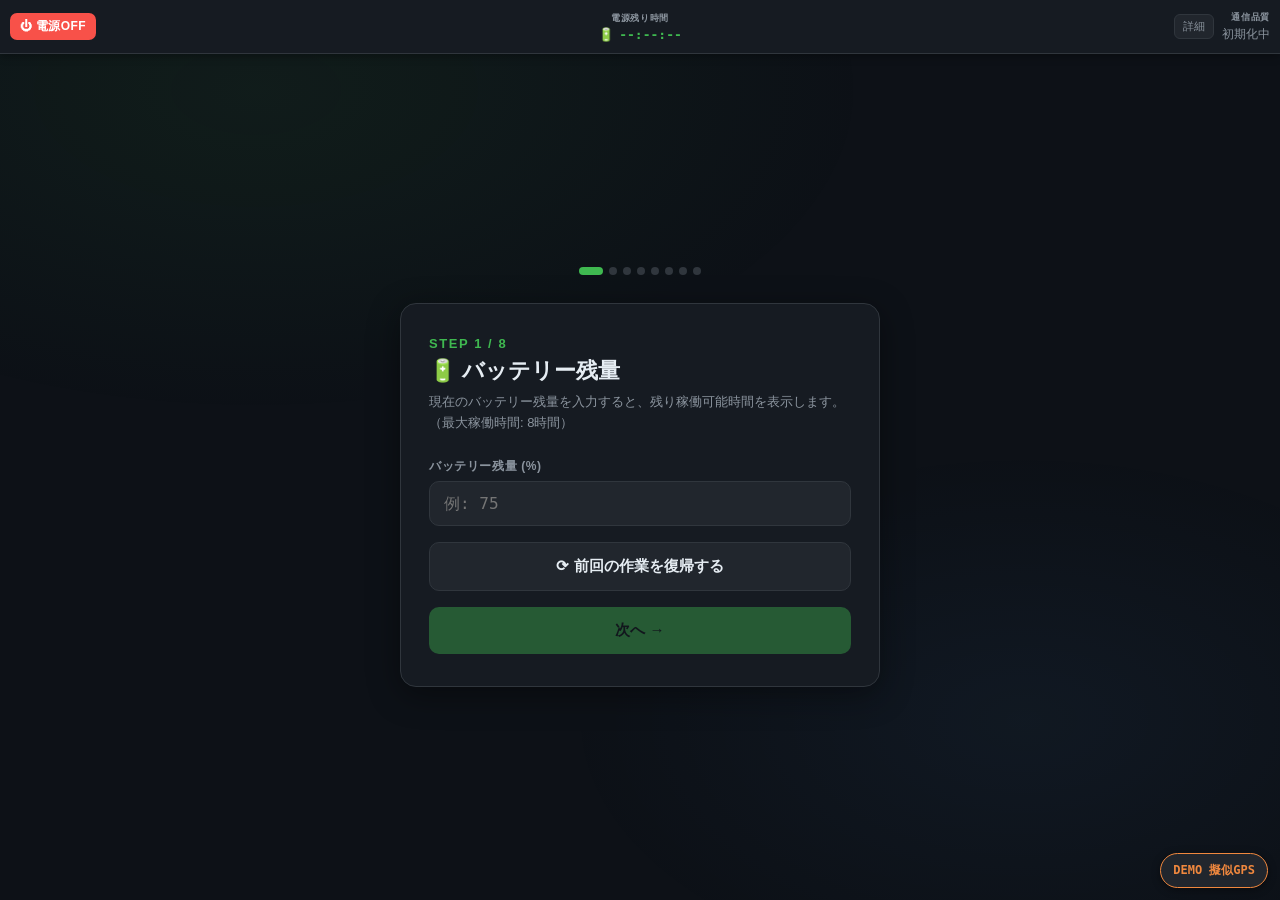
==== docs/index.html @ 32624c87 "GitHub Pages 用デモ（擬似GNSS）を追加 ラズパイの API をブラウザ内で再現する docs/demo/mock-server.js を追加し、 本番の画面から docs/ を生成する" ====
<!DOCTYPE html>
<html lang="ja">
<head>
  <meta charset="UTF-8">
  <meta name="viewport" content="width=device-width, initial-scale=1.0">
  <title>Geo Field Studio（デモ）</title>

  <style>
    /* ===== CSS VARIABLES ===== */
    :root {
      --bg: #0d1117;
      --surface: #161b22;
      --surface2: #21262d;
      --border: #30363d;
      --accent: #3fb950;
      --accent2: #58a6ff;
      --warn: #f0883e;
      --danger: #f85149;
      --text: #e6edf3;
      --text2: #8b949e;
      --radius: 10px;
      --transition: 0.35s cubic-bezier(.4,0,.2,1);
    }

    * { box-sizing: border-box; margin: 0; padding: 0; }

    body {
      font-family: 'Noto Sans JP', sans-serif;
      background: var(--bg);
      color: var(--text);
      min-height: 100dvh;
      overflow-x: hidden;
    }

    /* ===== BACKGROUND TEXTURE ===== */
    body::before {
      content: '';
      position: fixed; inset: 0;
      background:
        radial-gradient(ellipse 80% 60% at 20% 10%, rgba(63,185,80,.07) 0%, transparent 60%),
        radial-gradient(ellipse 60% 50% at 80% 80%, rgba(88,166,255,.05) 0%, transparent 60%);
      pointer-events: none;
      z-index: 0;
    }

    /* ===== SCREENS ===== */
    .screen {
      position: fixed; top: 54px; left: 0; right: 0; bottom: 0;
      display: flex; flex-direction: column;
      align-items: center; justify-content: center;
      padding: 24px 20px;
      opacity: 0;
      pointer-events: none;
      transition: opacity var(--transition);
      overflow-y: auto;
      z-index: 1;
    }
    .screen.active {
      opacity: 1;
      pointer-events: all;
    }

    /* ===== CARD ===== */
    .card {
      background: var(--surface);
      border: 1px solid var(--border);
      border-radius: 16px;
      padding: 32px 28px;
      width: 100%;
      max-width: 480px;
      box-shadow: 0 8px 32px rgba(0,0,0,.4);
    }

    /* ===== STEP INDICATOR ===== */
    .step-indicator {
      display: flex; gap: 6px;
      justify-content: center;
      margin-bottom: 28px;
    }
    .step-dot {
      width: 8px; height: 8px;
      border-radius: 50%;
      background: var(--border);
      transition: background .3s, width .3s;
    }
    .step-dot.done { background: var(--accent); }
    .step-dot.current {
      background: var(--accent);
      width: 24px; border-radius: 4px;
    }

    /* ===== TYPOGRAPHY ===== */
    .screen-title {
      font-size: 13px; font-weight: 700;
      letter-spacing: .12em; text-transform: uppercase;
      color: var(--accent);
      margin-bottom: 6px;
    }
    h2 {
      font-size: 22px; font-weight: 700;
      line-height: 1.3;
      margin-bottom: 6px;
    }
    .screen-desc {
      font-size: 13px; color: var(--text2);
      line-height: 1.6;
      margin-bottom: 24px;
    }

    /* ===== INPUTS ===== */
    .field { margin-bottom: 16px; }
    .field label {
      display: block;
      font-size: 12px; font-weight: 700;
      letter-spacing: .05em; text-transform: uppercase;
      color: var(--text2);
      margin-bottom: 6px;
    }
    input[type="number"], input[type="text"], select {
      width: 100%;
      background: var(--surface2);
      border: 1px solid var(--border);
      border-radius: var(--radius);
      padding: 12px 14px;
      font-size: 16px;
      font-family: 'DM Mono', monospace;
      color: var(--text);
      outline: none;
      transition: border-color .2s;
    }
    input:focus, select:focus { border-color: var(--accent2); }
    select { font-family: 'Noto Sans JP', sans-serif; font-size: 15px; }

    /* ===== RADIO GROUP ===== */
    .radio-group { display: flex; flex-direction: column; gap: 10px; }
    .radio-option {
      display: flex; align-items: center; gap: 12px;
      background: var(--surface2);
      border: 1px solid var(--border);
      border-radius: var(--radius);
      padding: 14px 16px;
      cursor: pointer;
      transition: border-color .2s, background .2s;
    }
    .radio-option:has(input:checked) {
      border-color: var(--accent2);
      background: rgba(88,166,255,.06);
    }
    .radio-option input[type="radio"] { accent-color: var(--accent2); width: 18px; height: 18px; }
    .radio-option .opt-label { font-size: 14px; font-weight: 700; }
    .radio-option .opt-desc { font-size: 12px; color: var(--text2); margin-top: 2px; }

    /* ===== BUTTONS ===== */
    .btn {
      display: block; width: 100%;
      padding: 14px;
      border: none; border-radius: var(--radius);
      font-size: 15px; font-weight: 700;
      font-family: 'Noto Sans JP', sans-serif;
      cursor: pointer;
      transition: opacity .2s, transform .1s;
    }
    .btn:active { transform: scale(.98); }
    .btn:disabled { opacity: .4; cursor: not-allowed; }

    .btn-primary {
      background: var(--accent);
      color: #0d1117;
    }
    .btn-secondary {
      background: var(--surface2);
      color: var(--text);
      border: 1px solid var(--border);
      margin-top: 10px;
    }
    .btn-danger {
      background: var(--danger);
      color: #fff;
    }
    .btn-warn {
      background: var(--warn);
      color: #0d1117;
    }

    /* ===== BATTERY DISPLAY ===== */
    #battery-result {
      background: var(--surface2);
      border: 1px solid var(--border);
      border-radius: var(--radius);
      padding: 16px;
      text-align: center;
      margin: 16px 0;
      display: none;
    }
    #battery-result .batt-time {
      font-size: 36px; font-weight: 700;
      font-family: 'DM Mono', monospace;
      color: var(--accent);
    }
    #battery-result .batt-label { font-size: 12px; color: var(--text2); margin-top: 4px; }

    /* ===== STATUS / INFO BOX ===== */
    .info-box {
      background: var(--surface2);
      border: 1px solid var(--border);
      border-radius: var(--radius);
      padding: 14px 16px;
      font-size: 13px;
      color: var(--text2);
      margin: 12px 0;
      line-height: 1.7;
    }
    .info-box.success { border-color: var(--accent); color: var(--accent); }
    .info-box.error   { border-color: var(--danger); color: var(--danger); }
    .info-box.warn    { border-color: var(--warn);   color: var(--warn); }

    /* ===== GNSS STATUS BADGE ===== */
    .fix-badge {
      display: inline-block;
      padding: 3px 10px;
      border-radius: 999px;
      font-size: 12px; font-weight: 700;
      color: #fff;
    }

    /* ===== PROGRESS BAR ===== */
    .progress-track {
      width: 100%; height: 4px;
      background: var(--surface2);
      border-radius: 2px;
      overflow: hidden;
      margin: 8px 0;
    }
    .progress-fill {
      height: 100%;
      background: var(--accent);
      border-radius: 2px;
      transition: width .4s ease;
    }

    /* ===== BACK BUTTON ===== */
    .btn-back {
      background: none;
      border: none;
      color: var(--text2);
      font-size: 13px;
      font-family: 'Noto Sans JP', sans-serif;
      cursor: pointer;
      padding: 0 0 16px 0;
      display: inline-flex;
      align-items: center;
      gap: 4px;
      transition: color .2s;
      width: auto;
    }
    .btn-back:hover { color: var(--text); }

    /* ===== TOP BAR ===== */
    #top-bar {
      position: fixed; top: 0; left: 0; right: 0;
      z-index: 300;
      height: 54px;
      background: var(--surface);
      border-bottom: 1px solid var(--border);
      display: flex;
      align-items: center;
      padding: 0 10px;
      box-shadow: 0 2px 8px rgba(0,0,0,.35);
    }
    .tb-cell {
      flex: 1;
      display: flex;
      flex-direction: column;
      align-items: flex-start;
      gap: 2px;
    }
    .tb-cell.tb-center { align-items: center; }
    .tb-cell.tb-right  { align-items: flex-end; }
    .tb-label {
      font-size: 9px; font-weight: 700;
      letter-spacing: .08em; text-transform: uppercase;
      color: var(--text2);
    }

    #shutdown-btn {
      background: var(--danger);
      border: none;
      border-radius: 7px;
      padding: 5px 10px;
      font-size: 12px; font-weight: 700;
      font-family: 'Noto Sans JP', sans-serif;
      color: #fff;
      cursor: pointer;
      display: flex; align-items: center; gap: 4px;
      transition: opacity .2s, transform .1s;
      letter-spacing: .03em;
      white-space: nowrap;
    }
    #shutdown-btn:hover { opacity: .85; }
    #shutdown-btn:active { transform: scale(.96); }

    #battery-bar {
      font-size: 13px; font-weight: 700;
      font-family: 'DM Mono', monospace;
      color: var(--accent);
      display: flex; align-items: center; gap: 5px;
      white-space: nowrap;
    }
    #battery-bar.warn   { color: var(--warn); }
    #battery-bar.danger { color: var(--danger); }

    #gnss-mini {
      font-size: 12px;
      font-family: 'DM Mono', monospace;
      color: var(--text2);
      display: flex; align-items: center;
    }

    /* ===== DISTANCE BOX (fixed bottom-right, non-draggable) ===== */
    #distance {
      position: fixed;
      font-size: 13px;
      text-align: center;
      bottom: 20px; right: 20px;
      width: 220px;
      max-height: 55vh;
      background: var(--surface);
      border: 1px solid var(--border);
      border-radius: 14px;
      padding: 12px;
      z-index: 9999;
      box-sizing: border-box;
      overflow: auto;
      touch-action: pan-y;
      cursor: default;
      display: none;
      box-shadow: 0 8px 32px rgba(0,0,0,.5);
    }
    /* ドラッグハンドルは非表示 */
    #distance-handle { display: none; }

    /* ===== target_view ===== */
    #target_view {
      font-size: 11px;
      font-family: 'DM Mono', monospace;
      white-space: pre-wrap;
      color: var(--text2);
      padding: 0 16px 8px;
    }

    /* ===== POINT LIST ===== */
    .point-list {
      max-height: 200px;
      overflow-y: auto;
      margin: 12px 0;
      border: 1px solid var(--border);
      border-radius: var(--radius);
    }
    .point-item {
      display: flex; align-items: center; gap: 10px;
      padding: 8px 12px;
      font-size: 12px;
      font-family: 'DM Mono', monospace;
      border-bottom: 1px solid var(--border);
      color: var(--text2);
    }
    .point-item:last-child { border-bottom: none; }
    .point-item.reached { color: var(--accent); }
    .point-item .p-num {
      font-weight: 700; min-width: 28px;
      color: var(--text2);
    }
    .point-item.reached .p-num { color: var(--accent); }
    .p-check { margin-left: auto; }

    /* ===== ARRIVAL LOG ===== */
    .log-entry {
      background: var(--surface2);
      border: 1px solid var(--border);
      border-radius: 8px;
      padding: 10px 14px;
      margin-bottom: 8px;
      font-size: 12px;
      font-family: 'DM Mono', monospace;
      color: var(--text2);
      line-height: 1.7;
    }
    .log-entry .log-num {
      font-weight: 700;
      color: var(--accent);
    }

    /* ===== HIDDEN ===== */
    .hidden { display: none !important; }

    /* ===== SPINNER ===== */
    .spinner {
      display: inline-block;
      width: 20px; height: 20px;
      border: 2px solid var(--border);
      border-top-color: var(--accent);
      border-radius: 50%;
      animation: spin .8s linear infinite;
      vertical-align: middle;
      margin-right: 6px;
    }
    @keyframes spin { to { transform: rotate(360deg); } }

    /* ===== DIRECTION CANVAS ===== */
    #direction-arrow { display: block; margin: 0 auto; }

    /* ===== SCROLLBAR ===== */
    ::-webkit-scrollbar { width: 4px; }
    ::-webkit-scrollbar-track { background: var(--surface2); }
    ::-webkit-scrollbar-thumb { background: var(--border); border-radius: 2px; }

    /* ===== MOBILE ADJUST ===== */
    @media (max-width: 480px) {
      .card { padding: 24px 18px; }
      h2 { font-size: 19px; }
    }

    /* ===== position_view inside distance box ===== */
    #position_view {
      font-size: 12px;
      font-family: 'DM Mono', monospace;
      white-space: pre-wrap;
      text-align: left;
      padding: 6px 12px;
      color: var(--text);
    }

    /* ===== nav button row ===== */
    .nav-row {
      display: flex; gap: 8px;
      margin-top: 10px;
    }
    .nav-row .btn { flex: 1; font-size: 13px; padding: 10px; }

    /* input-error */
    input.input-error { border-color: var(--danger) !important; }
  </style>

  <!-- Google Maps は削除済み -->
  <!-- デモ版: ラズパイの API をブラウザ内で再現する（tools/build_demo.py が挿入） -->
  <script src="demo/geographiclib-geodesic.min.js"></script>
  <script src="demo/mock-server.js"></script>
</head>

<body>

<!-- ========== TOP BAR ========== -->
<div id="top-bar">
  <div class="tb-cell">
    <button id="shutdown-btn" onclick="shutdownPi()" title="Raspberry Pi をシャットダウン">
      ⏻ 電源OFF
    </button>
  </div>
  <div class="tb-cell tb-center">
    <div class="tb-label">電源残り時間</div>
    <div id="battery-bar">🔋 <span id="battery-bar-time">--:--:--</span></div>
  </div>
  <div class="tb-cell tb-right" style="flex-direction:row; justify-content:flex-end; align-items:center; gap:8px;">
    <button id="debug-toggle-btn" onclick="toggleDebugPanel()" style="padding:4px 8px; font-size:11px; font-family:'DM Mono',monospace; background:var(--surface2); border:1px solid var(--border); border-radius:6px; color:var(--text2); cursor:pointer;">詳細</button>
    <div style="display:flex; flex-direction:column; align-items:flex-end; gap:2px;">
      <div class="tb-label">通信品質</div>
      <div id="gnss-mini"><span id="gnss-mini-status">初期化中</span></div>
    </div>
  </div>
</div>

<!-- ========== SCREEN 1: BATTERY ========== -->
<div class="screen active" id="screen-1">
  <div class="step-indicator" id="steps-1"></div>
  <div class="card">
    <div class="screen-title">Step 1 / 8</div>
    <h2>🔋 バッテリー残量</h2>
    <p class="screen-desc">現在のバッテリー残量を入力すると、残り稼働可能時間を表示します。（最大稼働時間: 8時間）</p>

    <div class="field">
      <label>バッテリー残量 (%)</label>
      <input type="number" id="battery-pct" min="0" max="100" step="1" placeholder="例: 75">
    </div>

    <div id="battery-result">
      <div class="batt-time" id="battery-time-display">--:--</div>
      <div class="batt-label">残り稼働可能時間</div>
    </div>

    <button class="btn btn-secondary" id="btn-resume" onclick="resumeSession()">
      ⟳ 前回の作業を復帰する
    </button>
    <div id="resume-status" class="info-box hidden"></div>

    <button class="btn btn-primary" id="btn-1-next" onclick="startBatteryCountdown(); goToScreen(2)" style="margin-top:16px;" disabled>
      次へ →
    </button>
</div>
</div>
<div class="screen" id="screen-2">
  <div class="step-indicator" id="steps-2"></div>
  <div class="card">
    <button class="btn-back" onclick="goToScreen(1)">← 前の画面へ</button>
    <div class="screen-title">Step 2 / 8</div>
    <h2>🧭 コンパス許可</h2>
    <p class="screen-desc">方向矢印表示のため、デバイスのコンパス（方位センサー）へのアクセスを許可してください。</p>

    <div id="compass-status" class="info-box">コンパスの許可が必要です</div>

    <button class="btn btn-primary" id="btn-compass" onclick="requestCompass()">
      コンパスを有効化する
    </button>
    <button class="btn btn-secondary" onclick="goToScreen(3)">スキップ（PCなど）</button>
</div>
</div>

<!-- ========== SCREEN 3: GNSS START ========== -->
<div class="screen" id="screen-3">
  <div class="step-indicator" id="steps-3"></div>
  <div class="card">
    <button class="btn-back" onclick="goToScreen(2)">← 前の画面へ</button>
    <div class="screen-title">Step 3 / 8</div>
    <h2>📡 現在地の取得</h2>
    <p class="screen-desc">GNSSレシーバーからの位置情報の受信を開始します。</p>

    <div id="gnss-start-status" class="info-box">まだ開始していません</div>
    <div id="gnss-live" class="info-box hidden"></div>

    <button class="btn btn-primary" id="btn-start-gnss" onclick="startGNSS()">
      現在地の取得を開始
    </button>
    <button class="btn btn-secondary" id="btn-3-next" onclick="goToScreen(4)" disabled>
      次へ →
    </button>
</div>
</div>

<!-- ========== SCREEN 4: BASE POINT ========== -->
<div class="screen" id="screen-4">
  <div class="step-indicator" id="steps-4"></div>
  <div class="card">
    <button class="btn-back" onclick="goToScreen(3)">← 前の画面へ</button>
    <div class="screen-title">Step 4 / 8</div>
    <h2>📍 基準点（CP）の設定</h2>
    <p class="screen-desc">植林の基準となる地点を設定します。</p>

    <div class="field">
      <label>設定方法</label>
      <select id="cp_mode" autocomplete="off" onchange="toggleCPMode()">
        <option value="auto" data-desc="GNSSで現在地を測定して基準点に設定" selected>現在地から取得（10秒平均）</option>
        <option value="manual" data-desc="既知の座標を直接入力">緯度経度を手入力</option>
        <option value="plan" data-desc="植林座標の JSON を読み込んでナビへ直行">計画ファイルから読み込む</option>
      </select>
      <div id="cp_mode_desc" style="font-size:12px; color:var(--text2); margin-top:6px;">GNSSで現在地を測定して基準点に設定</div>
    </div>

    <!-- PLAN MODE -->
    <div id="cp-plan" class="hidden">
      <button class="btn btn-secondary" style="margin-top:0;" onclick="document.getElementById('plan-file').click()">
        📂 ファイルを選ぶ（JSON）
      </button>
      <input type="file" id="plan-file" accept=".json,application/json" class="hidden" onchange="loadPlanFile(this)">
      <div id="plan-status" class="info-box hidden"></div>
      <div id="plan-select-wrap" class="field hidden">
        <label>作業する区画</label>
        <select id="plan-plot-select"></select>
      </div>
      <button class="btn btn-primary hidden" id="btn-plan-start" onclick="startPlanPlot(Number(document.getElementById('plan-plot-select').value))">
        この区画でナビ開始 →
      </button>
    </div>

    <!-- AUTO MODE -->
    <div id="cp-auto">
      <button class="btn btn-primary" id="get_cp_button" onclick="getCPPosition()">
        現在地を取得（10秒平均）
      </button>
      <div id="cp_status" class="info-box hidden"></div>
    </div>

    <!-- MANUAL MODE -->
    <div id="cp-manual" class="hidden">
      <div class="field">
        <label>貼付け（緯度, 経度）</label>
        <input type="text" id="cp_paste" placeholder="32.87..., 130.74..." onblur="tryPasteCP()">
      </div>
      <div class="field">
        <label>CP 緯度</label>
        <input type="text" id="cp_lat" inputmode="decimal" readonly>
      </div>
      <div class="field">
        <label>CP 経度</label>
        <input type="text" id="cp_lon" inputmode="decimal" readonly>
      </div>
      <button class="btn btn-secondary" onclick="validateAndLockCP()">座標を確定</button>
      <div id="cp_manual_status" class="info-box hidden"></div>
    </div>



    <button class="btn btn-primary" id="btn-4-next" onclick="goToScreen(5)" disabled style="margin-top:16px;">
      次へ →
    </button>
</div>
</div>

<!-- ========== SCREEN 5: TREE PARAMS ========== -->
<div class="screen" id="screen-5">
  <div class="step-indicator" id="steps-5"></div>
  <div class="card">
    <button class="btn-back" onclick="goToScreen(4)">← 前の画面へ</button>
    <div class="screen-title">Step 5 / 8</div>
    <h2>🌲 植林パラメータ</h2>
    <p class="screen-desc">植林間隔と本数を指定してください。</p>

    <div id="tree-preview-wrap" style="margin-bottom:20px;">
      <canvas id="tree-preview-canvas" width="260" height="220" style="display:block; margin:0 auto; max-width:100%;"></canvas>
      <div id="tree-preview-info" style="font-size:12px; color:var(--text2); text-align:center; margin-top:8px; line-height:1.6;"></div>
    </div>

    <div class="field">
      <label>縦方向</label>
      <div style="display:flex; gap:10px;">
        <div style="flex:1;">
          <div style="font-size:11px; color:var(--text2); margin-bottom:4px;">間隔 (m)</div>
          <input type="number" id="tree_space_height" step="0.1" min="0.1" placeholder="例: 2.0">
        </div>
        <div style="flex:1;">
          <div style="font-size:11px; color:var(--text2); margin-bottom:4px;">本数</div>
          <input type="number" id="tree_height" step="1" min="1" placeholder="例: 10">
        </div>
      </div>
    </div>
    <div class="field">
      <label>横方向</label>
      <div style="display:flex; gap:10px;">
        <div style="flex:1;">
          <div style="font-size:11px; color:var(--text2); margin-bottom:4px;">間隔 (m)</div>
          <input type="number" id="tree_space_width" step="0.1" min="0.1" placeholder="例: 2.0">
        </div>
        <div style="flex:1;">
          <div style="font-size:11px; color:var(--text2); margin-bottom:4px;">本数</div>
          <input type="number" id="tree_width" step="1" min="1" placeholder="例: 10">
        </div>
      </div>
    </div>

    <button class="btn btn-primary" id="btn-5-next" onclick="validateTreeParams()" style="margin-top:8px;">
      次へ →
    </button>
</div>
</div>

<!-- ========== SCREEN 6: AZIMUTH ========== -->
<div class="screen" id="screen-6">
  <div class="step-indicator" id="steps-6"></div>
  <div class="card">
    <button class="btn-back" onclick="goToScreen(5)">← 前の画面へ</button>
    <div class="screen-title">Step 6 / 8</div>
    <h2>🧭 方位角の指定</h2>
    <p class="screen-desc">植林ポイントを配置する方向（方位角）を決定します。</p>

    <div class="radio-group" style="margin-bottom:16px;">
      <label class="radio-option">
        <input type="radio" id="mode_ref" name="azimuth_mode" value="ref" checked onchange="toggleAzimuthInput()">
        <div>
          <div class="opt-label">参照点を現在地で指定</div>
          <div class="opt-desc">現在地をその場で測定して方位角を算出</div>
        </div>
      </label>
      <label class="radio-option">
        <input type="radio" id="mode_manual" name="azimuth_mode" value="manual" onchange="toggleAzimuthInput()">
        <div>
          <div class="opt-label">方位角を手入力</div>
          <div class="opt-desc">0〜360° で直接入力</div>
        </div>
      </label>
    </div>

    <!-- REF MODE -->
    <div id="ref-inputs">
      <button class="btn btn-primary" id="get_ref_button" onclick="getRefPosition()">
        参照点の位置情報を取得
      </button>
      <div class="field" style="margin-top:12px;">
        <label>参照点 緯度</label>
        <input type="text" id="ref_lat" readonly>
      </div>
      <div class="field">
        <label>参照点 経度</label>
        <input type="text" id="ref_lon" readonly>
      </div>
    </div>

    <!-- MANUAL AZIMUTH -->
    <div id="manual-azimuth-input" class="hidden">
      <div class="field">
        <label>方位角 (度)</label>
        <input type="number" id="manual_azimuth" min="0" max="360" step="0.1" placeholder="例: 0.0 (北)">
      </div>
    </div>

    <div id="azimuth-status" class="info-box hidden"></div>

    <button class="btn btn-primary" id="btn-calculate" onclick="calculatePoints()" style="margin-top:8px;">
      植林ポイントを決定して次へ →
    </button>
</div>
</div>

<!-- ========== SCREEN 7: NAVIGATION ========== -->
<div class="screen" id="screen-7" style="gap:0; padding:16px 20px 32px; justify-content:space-between;">
  <div class="step-indicator" id="steps-7"></div>

  <!-- 矢印 + 距離(cm) -->
  <div style="display:flex; flex-direction:column; align-items:center; flex:1; justify-content:center; gap:10px;">
    <canvas id="direction-arrow" width="220" height="220"></canvas>
    <div id="nav-dist-cm" style="font-size:52px; font-weight:700; font-family:'DM Mono',monospace; color:var(--accent); line-height:1;">--</div>
    <div style="font-size:14px; color:var(--text2); letter-spacing:.05em;">cm</div>
  </div>

  <!-- 進捗 -->
  <div style="width:100%; max-width:400px; margin:0 auto 16px;">
    <div style="display:flex; align-items:center; gap:10px; margin-bottom:6px; justify-content:center;">
      <span style="font-size:13px; color:var(--text2);">進捗</span>
      <span id="nav-progress-text" style="font-size:13px; font-family:'DM Mono',monospace;">0 / 0</span>
    </div>
    <div class="progress-track">
      <div class="progress-fill" id="nav-progress-bar" style="width:0%"></div>
    </div>
  </div>

  <!-- 前へ戻る + スキップ + DBG -->
  <div class="nav-row" style="width:100%; max-width:400px; margin:0 auto 12px;">
    <button class="btn btn-secondary" id="prev_point_button" onclick="goBackToPreviousPoint()" disabled>← 前へ戻る</button>
    <button class="btn btn-secondary" id="skip_point_button" onclick="skipCurrentPoint()" disabled>スキップ →</button>
  </div>

  <!-- 完了 -->
  <button class="btn btn-primary" id="btn-7-next" onclick="goToScreen(8)" disabled style="width:100%; max-width:400px; margin:0 auto; display:block;">
    完了
  </button>
</div>

<!-- ========== SCREEN 8: FINISH ========== -->
<div class="screen" id="screen-8">
  <div class="step-indicator" id="steps-8"></div>
  <div class="card">
    <button class="btn-back" onclick="goToScreen(7)">← 前の画面へ</button>
    <div class="screen-title">Step 8 / 8</div>
    <h2>🎉 作業完了</h2>
    <p class="screen-desc">すべての植林ポイントへの誘導が完了しました。到着ログをダウンロードできます。</p>

    <div id="finish-summary" class="info-box success"></div>

    <button class="btn btn-primary" onclick="downloadArrivalsCSV()" style="margin-top:16px;">
      📥 到着ログ CSV をダウンロード
    </button>
    <button class="btn btn-secondary" onclick="clearArrivals()">
      🗑️ 到着ログをクリア
    </button>
  </div>
</div>

<!-- ========== FLOATING DISTANCE BOX ========== -->
<div id="distance">
  <!-- filled by initializeDistanceView() -->
</div>

<!-- ========== GNSS MONITOR (hidden, used by script) ========== -->
<pre id="target_view" style="display:none;"></pre>
<div id="status" style="display:none;"></div>

<!-- ========== DEBUG PANEL ========== -->
<div id="debug-panel" style="
  display:none; position:fixed; top:60px; left:8px; right:8px;
  max-height:60vh; overflow-y:auto; z-index:99999;
  background:#0d1117; border:1.5px solid #f85149;
  border-radius:12px; font-family:'DM Mono',monospace; font-size:11px;
  color:#e6edf3; box-shadow:0 8px 32px rgba(248,81,73,.35);
">
  <div style="
    display:flex; align-items:center; justify-content:space-between;
    padding:8px 12px; border-bottom:1px solid #30363d;
    background:#161b22; border-radius:12px 12px 0 0;
  ">
    <span style="font-weight:700; color:#f85149; letter-spacing:.06em;">🐛 DEBUG PANEL — STEP7</span>
    <button onclick="document.getElementById('debug-panel').style.display='none'"
      style="background:#f85149;border:none;border-radius:6px;color:#fff;
             padding:2px 8px;font-size:12px;cursor:pointer;font-weight:700;">✕</button>
  </div>

  <!-- State grid -->
  <div style="display:grid; grid-template-columns:1fr 1fr; gap:1px; background:#30363d; border-bottom:1px solid #30363d;">
    <div style="background:#0d1117; padding:8px 10px;">
      <div style="color:#8b949e; font-size:10px; margin-bottom:2px;">WATCH LOOP</div>
      <div id="dbg-watch" style="color:#3fb950;">--</div>
    </div>
    <div style="background:#0d1117; padding:8px 10px;">
      <div style="color:#8b949e; font-size:10px; margin-bottom:2px;">IN-FLIGHT</div>
      <div id="dbg-inflight">--</div>
    </div>
    <div style="background:#0d1117; padding:8px 10px;">
      <div style="color:#8b949e; font-size:10px; margin-bottom:2px;">POINT IDX / TOTAL</div>
      <div id="dbg-idx">--</div>
    </div>
    <div style="background:#0d1117; padding:8px 10px;">
      <div style="color:#8b949e; font-size:10px; margin-bottom:2px;">COMPASS °</div>
      <div id="dbg-compass">--</div>
    </div>
    <div style="background:#0d1117; padding:8px 10px;">
      <div style="color:#8b949e; font-size:10px; margin-bottom:2px;">CURRENT LAT</div>
      <div id="dbg-lat">--</div>
    </div>
    <div style="background:#0d1117; padding:8px 10px;">
      <div style="color:#8b949e; font-size:10px; margin-bottom:2px;">CURRENT LON</div>
      <div id="dbg-lon">--</div>
    </div>
    <div style="background:#0d1117; padding:8px 10px;">
      <div style="color:#8b949e; font-size:10px; margin-bottom:2px;">LAST DIST (m)</div>
      <div id="dbg-dist">--</div>
    </div>
    <div style="background:#0d1117; padding:8px 10px;">
      <div style="color:#8b949e; font-size:10px; margin-bottom:2px;">THRESHOLD (m)</div>
      <div id="dbg-thresh">--</div>
    </div>
    <div style="background:#0d1117; padding:8px 10px;">
      <div style="color:#8b949e; font-size:10px; margin-bottom:2px;">FIX QUALITY</div>
      <div id="dbg-fix">--</div>
    </div>
    <div style="background:#0d1117; padding:8px 10px;">
      <div style="color:#8b949e; font-size:10px; margin-bottom:2px;">LAST POLL AGO</div>
      <div id="dbg-poll-age">--</div>
    </div>
    <div style="background:#0d1117; padding:8px 10px;">
      <div style="color:#8b949e; font-size:10px; margin-bottom:2px;">CPU TEMP</div>
      <div id="dbg-temp">--</div>
    </div>
    <div style="background:#0d1117; padding:8px 10px;">
      <div style="color:#8b949e; font-size:10px; margin-bottom:2px;">GNSS接続</div>
      <div id="dbg-gnss-conn">--</div>
    </div>
  </div>

  <!-- Target coords -->
  <div style="padding:8px 10px; border-bottom:1px solid #30363d;">
    <div style="color:#8b949e; font-size:10px; margin-bottom:2px;">TARGET POINT COORDS [lon, lat]</div>
    <div id="dbg-target" style="color:#58a6ff;">--</div>
  </div>

  <!-- Log -->
  <div style="padding:8px 10px 4px;">
    <div style="display:flex;justify-content:space-between;align-items:center;margin-bottom:4px;">
      <span style="color:#8b949e; font-size:10px;">EVENT LOG (最新20件)</span>
      <button onclick="debugClearLog()"
        style="background:#21262d;border:1px solid #30363d;border-radius:4px;
               color:#8b949e;font-size:10px;padding:1px 6px;cursor:pointer;">CLR</button>
    </div>
    <div id="dbg-log" style="max-height:120px; overflow-y:auto; color:#8b949e; line-height:1.7;"></div>
  </div>
</div>


<!-- ========== HIDDEN FORM FIELDS (used by script.js logic) ========== -->
<!-- shape is fixed to "tree" -->
<input type="hidden" id="shape" value="tree">
<!-- threshold fixed to high precision -->
<input type="hidden" id="threshold-selector" value="high">

<script>
// ===== SESSION PERSISTENCE =====
const SESSION_KEY = 'gfs_session_v1';

function saveSession(patch) {
  let s = {};
  try { s = JSON.parse(localStorage.getItem(SESSION_KEY) || '{}'); } catch {}
  Object.assign(s, patch);
  localStorage.setItem(SESSION_KEY, JSON.stringify(s));
}

function loadSession() {
  try { return JSON.parse(localStorage.getItem(SESSION_KEY) || '{}'); } catch { return {}; }
}

// ===== STEP DOTS =====
function renderStepDots() {
  const total = 8;
  for (let s = 1; s <= total; s++) {
    const el = document.getElementById(`steps-${s}`);
    if (!el) continue;
    el.innerHTML = '';
    for (let i = 1; i <= total; i++) {
      const d = document.createElement('div');
      d.className = 'step-dot' + (i < s ? ' done' : i === s ? ' current' : '');
      el.appendChild(d);
    }
  }
}
// ===== SCREEN TRANSITION =====
let currentScreen = 1;
function goToScreen(n) {
  const prev = document.getElementById(`screen-${currentScreen}`);
  const next = document.getElementById(`screen-${n}`);
  if (!next) return;
  // STEP7 を離れるときは電力モニタのポーリングを止める
  if (currentScreen === 7 && n !== 7 && typeof stopPowerMonitor === 'function') {
    stopPowerMonitor();
  }
  prev.classList.remove('active');
  // fade: wait 1 frame then activate
  requestAnimationFrame(() => {
    requestAnimationFrame(() => {
      next.classList.add('active');
    });
  });
  currentScreen = n;
  saveSession({ currentScreen: n });

  document.getElementById('distance').style.display = 'none';

  if (n === 7) {
    startNavigation();
  }
  if (n === 8) {
    renderFinishScreen();
  }
}

// ===== BATTERY COUNTDOWN =====
let batteryEndTime = null;
let batteryCountdownInterval = null;

function startBatteryCountdown() {
  const pct = parseFloat(document.getElementById('battery-pct').value);
  if (isNaN(pct) || pct < 0 || pct > 100) return;
  const totalMs = (pct / 100) * 8 * 60 * 60 * 1000;
  batteryEndTime = Date.now() + totalMs;
  saveSession({ batteryEndTime });
  if (batteryCountdownInterval) clearInterval(batteryCountdownInterval);
  batteryCountdownInterval = setInterval(updateBatteryBar, 1000);
  updateBatteryBar();
}

function updateBatteryBar() {
  if (!batteryEndTime) return;
  const remaining = Math.max(0, batteryEndTime - Date.now());
  const h = Math.floor(remaining / 3600000);
  const m = Math.floor((remaining % 3600000) / 60000);
  const s = Math.floor((remaining % 60000) / 1000);
  document.getElementById('battery-bar-time').textContent =
    `${h}:${String(m).padStart(2,'0')}:${String(s).padStart(2,'0')}`;
  const bar = document.getElementById('battery-bar');
  bar.className = remaining < 20 * 60 * 1000 ? 'danger' : remaining < 60 * 60 * 1000 ? 'warn' : '';
  if (remaining <= 0) clearInterval(batteryCountdownInterval);
}

// ===== BATTERY =====
function setupBatteryInput() {
  document.getElementById('battery-pct').addEventListener('input', function() {
  const pct = parseFloat(this.value);
  const resultEl = document.getElementById('battery-result');
  const timeEl = document.getElementById('battery-time-display');
  const nextBtn = document.getElementById('btn-1-next');

  if (isNaN(pct) || pct < 0 || pct > 100) {
    resultEl.style.display = 'none';
    nextBtn.disabled = true;
    return;
  }
  const totalMins = (pct / 100) * 8 * 60;
  const h = Math.floor(totalMins / 60);
  const m = Math.round(totalMins % 60);
  timeEl.textContent = `${h}時間 ${String(m).padStart(2,'0')}分`;
  resultEl.style.display = 'block';
  nextBtn.disabled = false;

  saveSession({ batteryPct: pct });
  });
}

// ===== RESUME =====
function resumeSession() {
  const s = loadSession();
  const statusEl = document.getElementById('resume-status');
  statusEl.classList.remove('hidden');

  if (!s.currentScreen || s.currentScreen < 2) {
    statusEl.className = 'info-box error';
    statusEl.textContent = '保存されたセッションが見つかりません。';
    return;
  }

  // Restore battery
  if (s.batteryPct !== undefined) {
    const el = document.getElementById('battery-pct');
    el.value = s.batteryPct;
    el.dispatchEvent(new Event('input'));
  }

  // Restore battery countdown
  if (s.batteryEndTime && s.batteryEndTime > Date.now()) {
    batteryEndTime = s.batteryEndTime;
    if (batteryCountdownInterval) clearInterval(batteryCountdownInterval);
    batteryCountdownInterval = setInterval(updateBatteryBar, 1000);
    updateBatteryBar();
  }

  // Restore CP
  if (s.cp_lat && s.cp_lon) {
    const latEl = document.getElementById('cp_lat');
    const lonEl = document.getElementById('cp_lon');
    if (latEl) { latEl.value = s.cp_lat; latEl.readOnly = true; }
    if (lonEl) { lonEl.value = s.cp_lon; lonEl.readOnly = true; }
    document.getElementById('btn-4-next').disabled = false;
  }

  // Restore tree params
  if (s.tree_space_height) document.getElementById('tree_space_height').value = s.tree_space_height;
  if (s.tree_space_width)  document.getElementById('tree_space_width').value  = s.tree_space_width;
  if (s.tree_height) document.getElementById('tree_height').value = s.tree_height;
  if (s.tree_width)  document.getElementById('tree_width').value  = s.tree_width;
  drawTreePreview();

  // Restore ref
  if (s.ref_lat) document.getElementById('ref_lat').value = s.ref_lat;
  if (s.ref_lon) document.getElementById('ref_lon').value = s.ref_lon;

  // Restore corners
  if (s.corners && s.corners.length > 0) {
    corners = s.corners;
    nextPointIndex = s.nextPointIndex || 0;
    reached = s.reached || new Array(corners.length).fill(false);
  }

  // Restore arrival logs
  if (s.arrivalLogs && Array.isArray(s.arrivalLogs)) {
    arrivalLogs = s.arrivalLogs;
  }

  // STEP3以降に復帰する場合はコンパスと GNSS + 誘導システムを再起動
  if (s.currentScreen >= 3) {
    restartCompass();
    ensureGnssWatching();
  }

  statusEl.className = 'info-box success';
  statusEl.textContent = `セッションを復帰します。画面 ${s.currentScreen} から再開します。`;

  setTimeout(() => {
    goToScreen(Math.max(2, s.currentScreen));
    if (s.currentScreen >= 7) {
      document.getElementById('btn-7-next').disabled = nextPointIndex >= corners.length;
      updateNavProgress();
      updateNavButtons();
    }
  }, 800);
}

// コンパスを（再）起動する。ボタンクリックから呼ぶこと（iOS の requestPermission はユーザー操作が必要）
function restartCompass() {
  if (typeof DeviceOrientationEvent !== 'undefined' &&
      typeof DeviceOrientationEvent.requestPermission === 'function') {
    DeviceOrientationEvent.requestPermission()
      .then(state => { if (state === 'granted') listenOrientation(); })
      .catch(() => {});
  } else {
    listenOrientation();
  }
}

// GNSS の位置取得ループを（未開始なら）開始する
function ensureGnssWatching() {
  if (gnssStarted) return;
  gnssStarted = true;
  currentDistanceThreshold = 0.1;
  startWatching();
}

// ===== PLAN IMPORT (geo-field-studio-plan JSON) =====
// 計画ファイルの corners は [経度, 緯度] で、/calculate の結果と同じ形式なのでそのまま誘導に使う
let importedPlots = [];

function showPlanStatus(kind, text) {
  const el = document.getElementById('plan-status');
  el.className = 'info-box ' + kind;
  el.style.margin = '10px 0';
  el.style.padding = '10px 14px';
  el.textContent = text;
}

function loadPlanFile(input) {
  const file = input.files && input.files[0];
  input.value = ''; // 同じファイルを再選択できるように
  if (!file) return;
  const reader = new FileReader();
  reader.onload = () => {
    try {
      importedPlots = parsePlan(JSON.parse(reader.result));
      showPlanStatus('success', `✓ ${file.name}（${importedPlots.length} 区画）`);
    } catch (e) {
      importedPlots = [];
      showPlanStatus('error', `✕ 読み込めません：${e.message}`);
    }
    renderPlotChoices();
  };
  reader.onerror = () => showPlanStatus('error', '✕ ファイルを読み込めませんでした');
  reader.readAsText(file);
}

function parsePlan(plan) {
  if (plan?.format !== 'geo-field-studio-plan') throw new Error('geo-field-studio-plan 形式のファイルではありません');
  if (!Array.isArray(plan.plots)) throw new Error('区画（plots）がありません');
  const plots = plan.plots.map((p, i) => {
    const name = p?.name || `区画${i + 1}`;
    const pts = (Array.isArray(p?.corners) ? p.corners : []).map(c => [Number(c?.[0]), Number(c?.[1])]);
    const bad = pts.findIndex(([lon, lat]) =>
      !Number.isFinite(lon) || !Number.isFinite(lat) || Math.abs(lon) > 180 || Math.abs(lat) > 90);
    if (bad >= 0) throw new Error(`「${name}」の ${bad + 1} 番目の座標が不正です`);
    return { name, type: p?.type, corners: pts };
  }).filter(p => p.corners.length > 0);
  if (plots.length === 0) throw new Error('ポイントを含む区画がありません');
  return plots;
}

// 区画が 1 つでもプルダウンで表示（何を開始するか見えるように）。選択肢が 1 つなら操作不要
function renderPlotChoices() {
  const select = document.getElementById('plan-plot-select');
  select.innerHTML = '';
  const typeLabel = { dots: '植林点', rect: '区画の角' };
  importedPlots.forEach((plot, i) => {
    const opt = document.createElement('option');
    opt.value = String(i);
    opt.textContent = `${plot.name}（${typeLabel[plot.type] || plot.type || 'ポイント'} ${plot.corners.length} 点）`;
    select.appendChild(opt);
  });
  select.disabled = importedPlots.length <= 1;
  const hasPlots = importedPlots.length > 0;
  document.getElementById('plan-select-wrap').classList.toggle('hidden', !hasPlots);
  document.getElementById('btn-plan-start').classList.toggle('hidden', !hasPlots);
}

function startPlanPlot(i) {
  const plot = importedPlots[i];
  if (!plot) return;

  corners = plot.corners.map(c => c.slice());
  nextPointIndex = 0;
  reached = new Array(corners.length).fill(false);
  arrivalLogs = [];
  saveSession({ corners, nextPointIndex, reached, arrivalLogs, planName: plot.name });

  // コンパス・GNSS は Step 2〜3 で開始済み。念のため GNSS だけ未開始なら開始する
  ensureGnssWatching();

  goToScreen(7);
}

// ===== COMPASS =====
function requestCompass() {
  const statusEl = document.getElementById('compass-status');
  const btn = document.getElementById('btn-compass');

  if (typeof DeviceOrientationEvent !== 'undefined' &&
      typeof DeviceOrientationEvent.requestPermission === 'function') {
    DeviceOrientationEvent.requestPermission()
      .then(state => {
        if (state === 'granted') {
          listenOrientation();
          saveSession({ compassGranted: true });
          statusEl.className = 'info-box success';
          statusEl.textContent = '✓ コンパスが有効になりました';
          btn.disabled = true;
          setTimeout(() => goToScreen(3), 800);
        } else {
          statusEl.className = 'info-box error';
          statusEl.textContent = '✕ コンパスの使用が拒否されました';
        }
      })
      .catch(e => {
        statusEl.className = 'info-box error';
        statusEl.textContent = 'エラー: ' + e;
      });
  } else {
    listenOrientation();
    saveSession({ compassGranted: true });
    statusEl.className = 'info-box success';
    statusEl.textContent = '✓ コンパスを開始しました（自動許可）';
    btn.disabled = true;
    setTimeout(() => goToScreen(3), 600);
  }
}

// ===== GNSS START =====
let gnssStarted = false;
function startGNSS() {
  if (gnssStarted) return;
  gnssStarted = true;

  // fixed threshold = high precision
  currentDistanceThreshold = 0.1;

  const statusEl = document.getElementById('gnss-start-status');
  const liveEl = document.getElementById('gnss-live');
  const btn = document.getElementById('btn-start-gnss');
  const nextBtn = document.getElementById('btn-3-next');

  statusEl.textContent = '接続中...';
  btn.disabled = true;

  startWatching();

  // Check first response
  const checkInterval = setInterval(async () => {
    try {
      const r = await fetch('/location');
      if (!r.ok) return;
      const data = await r.json();
      if (data.lat !== null && data.lon !== null) {
        clearInterval(checkInterval);
        statusEl.className = 'info-box success';
        statusEl.textContent = '✓ 位置情報を受信しました';
        liveEl.classList.remove('hidden');
        liveEl.textContent = `緯度: ${data.lat?.toFixed(6)}\n経度: ${data.lon?.toFixed(6)}`;
        nextBtn.disabled = false;
        setTimeout(() => goToScreen(4), 800);
      } else {
        statusEl.textContent = '衛星を探しています...';
      }
    } catch {}
  }, 1000);
}

// ===== CP MODE TOGGLE =====
function toggleCPMode() {
  const select = document.getElementById('cp_mode');
  const mode = select.value || 'auto';
  document.getElementById('cp_mode_desc').textContent = select.selectedOptions[0]?.dataset.desc || '';
  document.getElementById('cp-auto').classList.toggle('hidden', mode !== 'auto');
  document.getElementById('cp-manual').classList.toggle('hidden', mode !== 'manual');
  document.getElementById('cp-plan').classList.toggle('hidden', mode !== 'plan');
  // 計画ファイルモードでは「この区画でナビ開始」が次へボタンの代わり
  document.getElementById('btn-4-next').classList.toggle('hidden', mode === 'plan');
  if (mode === 'manual') {
    // make cp_lat/lon editable
    const latEl = document.getElementById('cp_lat');
    const lonEl = document.getElementById('cp_lon');
    if (latEl) { latEl.readOnly = false; }
    if (lonEl) { lonEl.readOnly = false; }
  }
}

function tryPasteCP() {
  const paste = document.getElementById('cp_paste').value.trim();
  if (!paste) return;
  const parts = paste.split(/[,\s]+/).map(s => s.trim()).filter(Boolean);
  if (parts.length >= 2) {
    document.getElementById('cp_lat').value = parts[0];
    document.getElementById('cp_lon').value = parts[1];
    validateCP(false);
  }
}

function validateCP(showFeedback = true) {
  const latEl = document.getElementById('cp_lat');
  const lonEl = document.getElementById('cp_lon');
  if (!latEl || !lonEl) return false;
  const lat = Number(latEl.value);
  const lon = Number(lonEl.value);
  let ok = true;
  if (!Number.isFinite(lat) || lat < -90 || lat > 90) {
    ok = false; if (showFeedback) latEl.classList.add('input-error');
  } else { latEl.classList.remove('input-error'); }
  if (!Number.isFinite(lon) || lon < -180 || lon > 180) {
    ok = false; if (showFeedback) lonEl.classList.add('input-error');
  } else { lonEl.classList.remove('input-error'); }
  return ok;
}

function validateAndLockCP() {
  const statusEl = document.getElementById('cp_manual_status');
  if (validateCP(true)) {
    document.getElementById('cp_lat').readOnly = true;
    document.getElementById('cp_lon').readOnly = true;
    statusEl.classList.remove('hidden');
    statusEl.className = 'info-box success';
    statusEl.textContent = '✓ CP座標を確定しました';
    document.getElementById('btn-4-next').disabled = false;
    saveSession({
      cp_lat: document.getElementById('cp_lat').value,
      cp_lon: document.getElementById('cp_lon').value
    });
  } else {
    statusEl.classList.remove('hidden');
    statusEl.className = 'info-box error';
    statusEl.textContent = '✕ 有効な数値を入力してください';
  }
}

function callCPFilled(lat, lon) {
  const latEl = document.getElementById('cp_lat');
  const lonEl = document.getElementById('cp_lon');
  if (latEl) { latEl.value = String(lat); latEl.readOnly = true; }
  if (lonEl) { lonEl.value = String(lon); lonEl.readOnly = true; }
  const st = document.getElementById('cp_status');
  if (st) { st.classList.remove('hidden'); st.className = 'info-box success'; st.textContent = `✓ CP: ${lat.toFixed(6)}, ${lon.toFixed(6)}`; }
  document.getElementById('btn-4-next').disabled = false;
  saveSession({ cp_lat: String(lat), cp_lon: String(lon) });
}

// ===== TREE PARAMS VALIDATION =====
function validateTreeParams() {
  const spaceHeight = parseFloat(document.getElementById('tree_space_height').value);
  const spaceWidth  = parseFloat(document.getElementById('tree_space_width').value);
  const height = parseInt(document.getElementById('tree_height').value);
  const width  = parseInt(document.getElementById('tree_width').value);

  if (isNaN(spaceHeight) || spaceHeight <= 0 || isNaN(spaceWidth) || spaceWidth <= 0 ||
      isNaN(height) || height < 1 || isNaN(width) || width < 1) {
    alert('すべての値を正しく入力してください。');
    return;
  }
  saveSession({ tree_space_height: spaceHeight, tree_space_width: spaceWidth, tree_height: height, tree_width: width });
  goToScreen(6);
}

// ===== TREE PARAMS PREVIEW (縦横を視覚化する図) =====
function drawArrowLine(ctx, x1, y1, x2, y2, color) {
  const headLen = 7;
  ctx.strokeStyle = color;
  ctx.fillStyle = color;
  ctx.lineWidth = 1.5;
  ctx.beginPath();
  ctx.moveTo(x1, y1);
  ctx.lineTo(x2, y2);
  ctx.stroke();
  [[x1, y1, x2, y2], [x2, y2, x1, y1]].forEach(([fx, fy, tx, ty]) => {
    const angle = Math.atan2(ty - fy, tx - fx);
    ctx.beginPath();
    ctx.moveTo(tx, ty);
    ctx.lineTo(tx - headLen * Math.cos(angle - Math.PI / 6), ty - headLen * Math.sin(angle - Math.PI / 6));
    ctx.lineTo(tx - headLen * Math.cos(angle + Math.PI / 6), ty - headLen * Math.sin(angle + Math.PI / 6));
    ctx.closePath();
    ctx.fill();
  });
}

function drawTreePreview() {
  const canvas = document.getElementById('tree-preview-canvas');
  if (!canvas) return;
  const ctx = canvas.getContext('2d');
  const W = canvas.width, H = canvas.height;
  ctx.clearRect(0, 0, W, H);

  const spaceHeight = parseFloat(document.getElementById('tree_space_height').value) || 2.0;
  const spaceWidth  = parseFloat(document.getElementById('tree_space_width').value)  || 2.0;
  const countHeight = parseInt(document.getElementById('tree_height').value) || 10;
  const countWidth  = parseInt(document.getElementById('tree_width').value)  || 10;

  const lenV = Math.max(spaceHeight * (countHeight - 1), 0.01); // 縦方向の全長 (m)
  const lenH = Math.max(spaceWidth  * (countWidth  - 1), 0.01); // 横方向の全長 (m)

  const marginX = 50, marginTop = 40, marginBottom = 18;
  const drawW = W - marginX * 2;
  const drawH = H - marginTop - marginBottom;

  const scale = Math.min(drawW / lenH, drawH / lenV);
  const rectW = Math.max(lenH * scale, 4);
  const rectH = Math.max(lenV * scale, 4);
  const x0 = (W - rectW) / 2;
  const y0 = marginTop + (drawH - rectH) / 2;

  // 矩形（植林エリア）
  ctx.fillStyle = 'rgba(63,185,80,.12)';
  ctx.strokeStyle = '#3fb950';
  ctx.lineWidth = 2;
  ctx.fillRect(x0, y0, rectW, rectH);
  ctx.strokeRect(x0, y0, rectW, rectH);

  // 木の位置（多すぎる場合は省略。基準点(CP)だけは常に表示）
  if (countWidth <= 16 && countHeight <= 16) {
    ctx.fillStyle = '#e6edf3';
    for (let i = 0; i < countWidth; i++) {
      const px = x0 + (countWidth === 1 ? rectW / 2 : (i * rectW) / (countWidth - 1));
      for (let j = 0; j < countHeight; j++) {
        if (i === 0 && j === countHeight - 1) continue; // 基準点は後で赤く強調して描く
        const py = y0 + (countHeight === 1 ? rectH / 2 : (j * rectH) / (countHeight - 1));
        ctx.beginPath();
        ctx.arc(px, py, 2.5, 0, Math.PI * 2);
        ctx.fill();
      }
    }
  }

  // 基準点(CP) = i=0,j=countHeight-1（左下）を赤丸で強調
  ctx.fillStyle = '#f85149';
  ctx.beginPath();
  ctx.arc(x0, y0 + rectH, 4.5, 0, Math.PI * 2);
  ctx.fill();
  ctx.strokeStyle = '#0d1117';
  ctx.lineWidth = 1;
  ctx.stroke();

  // 横方向の矢印（上）
  const arrY = marginTop - 14;
  drawArrowLine(ctx, x0, arrY, x0 + rectW, arrY, '#58a6ff');
  ctx.fillStyle = '#58a6ff';
  ctx.font = 'bold 13px "Noto Sans JP", sans-serif';
  ctx.textAlign = 'center';
  ctx.textBaseline = 'middle';
  ctx.fillText('横', x0 + rectW / 2, arrY - 14);

  // 縦方向の矢印（左）
  const arrX = marginX - 28;
  drawArrowLine(ctx, arrX, y0, arrX, y0 + rectH, '#f0883e');
  ctx.fillStyle = '#f0883e';
  ctx.font = 'bold 13px "Noto Sans JP", sans-serif';
  ctx.save();
  ctx.translate(arrX - 16, y0 + rectH / 2);
  ctx.rotate(-Math.PI / 2);
  ctx.fillText('縦', 0, 0);
  ctx.restore();

  // 数値情報（HTML側、文字つぶれ防止のためcanvas外に表示）
  const infoEl = document.getElementById('tree-preview-info');
  if (infoEl) {
    infoEl.innerHTML =
      `<span style="color:#f85149;">● 基準点（CP）</span><br>` +
      `<span style="color:#f0883e;">縦: ${spaceHeight.toFixed(1)}m × ${countHeight}本（全長 ${lenV.toFixed(1)}m）</span><br>` +
      `<span style="color:#58a6ff;">横: ${spaceWidth.toFixed(1)}m × ${countWidth}本（全長 ${lenH.toFixed(1)}m）</span>`;
  }
}

function setupTreePreview() {
  ['tree_space_height', 'tree_space_width', 'tree_height', 'tree_width'].forEach(id => {
    const el = document.getElementById(id);
    if (el) el.addEventListener('input', drawTreePreview);
  });
  drawTreePreview();
}

// ===== AZIMUTH TOGGLE =====
function toggleAzimuthInput() {
  const isManual = document.getElementById('mode_manual').checked;
  document.getElementById('ref-inputs').classList.toggle('hidden', isManual);
  document.getElementById('manual-azimuth-input').classList.toggle('hidden', !isManual);
}

// ===== CALCULATE POINTS =====
function calculatePoints() {
  const azimuth_mode = document.querySelector('input[name="azimuth_mode"]:checked').value;
  const cp_lat = document.getElementById('cp_lat').value;
  const cp_lon = document.getElementById('cp_lon').value;
  const tree_space_height = parseFloat(document.getElementById('tree_space_height').value);
  const tree_space_width  = parseFloat(document.getElementById('tree_space_width').value);
  const tree_height = parseInt(document.getElementById('tree_height').value);
  const tree_width  = parseInt(document.getElementById('tree_width').value);
  const statusEl = document.getElementById('azimuth-status');
  const btn = document.getElementById('btn-calculate');

  let data = {
    shape: 'tree',
    cp_lat, cp_lon,
    azimuth_mode,
    tree_space_height, tree_space_width, tree_height, tree_width
  };

  if (azimuth_mode === 'ref') {
    const ref_lat = document.getElementById('ref_lat').value;
    const ref_lon = document.getElementById('ref_lon').value;
    if (!ref_lat || !ref_lon) {
      statusEl.classList.remove('hidden');
      statusEl.className = 'info-box error';
      statusEl.textContent = '✕ 参照点を取得してください';
      return;
    }
    data.ref_lat = ref_lat;
    data.ref_lon = ref_lon;
    saveSession({ ref_lat, ref_lon });
  } else {
    const az = parseFloat(document.getElementById('manual_azimuth').value);
    if (isNaN(az)) {
      statusEl.classList.remove('hidden');
      statusEl.className = 'info-box error';
      statusEl.textContent = '✕ 方位角を入力してください';
      return;
    }
    data.manual_azimuth = az;
    saveSession({ manual_azimuth: az });
  }

  btn.disabled = true;
  btn.innerHTML = '<span class="spinner"></span> 計算中...';
  statusEl.classList.remove('hidden');
  statusEl.className = 'info-box';
  statusEl.textContent = 'サーバーで計算中...';

  fetch('/calculate', {
    method: 'POST',
    headers: { 'Content-Type': 'application/json' },
    body: JSON.stringify(data)
  })
  .then(r => { if (!r.ok) throw new Error(`HTTP ${r.status}`); return r.json(); })
  .then(result => {
    if (result?.error) throw new Error(result.error);
    if (!Array.isArray(result?.result)) throw new Error('不正なデータ形式');

    corners = result.result;
    nextPointIndex = 0;
    reached = new Array(corners.length).fill(false);

    saveSession({ corners, nextPointIndex: 0, reached });

    statusEl.className = 'info-box success';
    statusEl.textContent = `✓ ${corners.length} ポイントを算出しました`;
    btn.disabled = false;
    btn.innerHTML = '植林ポイントを決定して次へ →';

    setTimeout(() => goToScreen(7), 600);
  })
  .catch(err => {
    statusEl.className = 'info-box error';
    statusEl.textContent = `✕ エラー: ${err.message}`;
    btn.disabled = false;
    btn.innerHTML = '植林ポイントを決定して次へ →';
  });
}

// ===== NAVIGATION SCREEN =====
function startNavigation() {
  updateNavProgress();
  updateNavButtons();
  setTargetPoints();
}

function updateNavProgress() {
  const total = corners.length;
  const done  = nextPointIndex;
  document.getElementById('nav-progress-text').textContent = `${done} / ${total}`;
  document.getElementById('nav-progress-bar').style.width = total > 0 ? `${(done/total)*100}%` : '0%';
  if (done >= total && total > 0) {
    document.getElementById('btn-7-next').disabled = false;
  }
}

// ===== ARRIVAL LOG =====
let arrivalLogs = [];

// ===== FINISH SCREEN =====
function renderFinishScreen() {
  const total = corners.length;
  const done  = arrivalLogs.length;
  const el = document.getElementById('finish-summary');
  el.textContent = `全 ${total} ポイントのうち ${done} ポイントへ到達しました。`;
}

// ===== GNSS MINI MONITOR =====
// /gnss-status はこのループでのみ取得し、他の監視（電力モニタ／デバッグパネル）は
// この共有キャッシュを参照して重複ポーリングを避ける
let _gnssStatusCache = null;
function startGnssMiniMonitor() {
  setInterval(async () => {
  try {
    const [locRes, gnssRes] = await Promise.all([
      fetch('/location'),
      fetch('/gnss-status').then(r => r.ok ? r.json() : null).catch(() => null)
    ]);
    _gnssStatusCache = gnssRes;

    // USBの認識がない場合に限り「切断」
    if (gnssRes && gnssRes.device_present === false) {
      document.getElementById('gnss-mini-status').innerHTML =
        `<span class="fix-badge" style="background:#f85149">切断</span>`;
      return;
    }
    if (!locRes.ok || !gnssRes || !gnssRes.connected) {
      document.getElementById('gnss-mini-status').innerHTML =
        `<span class="fix-badge" style="background:#f0883e">取得中</span>`;
      return;
    }
    const d = await locRes.json();
    let q, color;
    const gga = d.gga_fix_quality;
    const mode = d.mode;
    if (mode === 1 || typeof gga !== 'number' || (d.lat == null && d.lon == null)) {
      q = '取得中'; color = '#f0883e';
    } else if (gga === 3) {
      // gpsd STATUS_RTK_FIX(3) = RTK Fixed（最良）
      q = `Q:${gga}`; color = '#3fb950';
    } else {
      q = `Q:${gga}`; color = '#f59e0b';
    }
    document.getElementById('gnss-mini-status').innerHTML =
      `<span class="fix-badge" style="background:${color}">${q}</span>`;
  } catch {
    document.getElementById('gnss-mini-status').innerHTML =
      `<span class="fix-badge" style="background:#f0883e">取得中</span>`;
  }
  }, 1000);
}

// ===== SHUTDOWN =====
function shutdownPi() {
  if (!confirm('Raspberry Pi の電源を切りますか？\n緑のランプが消えてからケーブルを抜いてください。')) return;

  const btn = document.getElementById('shutdown-btn');
  if (btn) {
    btn.disabled = true;
    btn.textContent = '停止中...';
  }

  fetch('/shutdown', { method: 'POST' })
    .then(r => {
      if (r.ok) {
        alert('シャットダウンを開始しました。\n緑のランプが完全に消えたらケーブルを抜いてください。');
      } else {
        alert('エラーが発生しました。');
        if (btn) { btn.disabled = false; btn.innerHTML = '⏻ 電源OFF'; }
      }
    })
    .catch(e => {
      alert('通信エラー: ' + e);
      if (btn) { btn.disabled = false; btn.innerHTML = '⏻ 電源OFF'; }
    });
}

// ===== TOGGLES THAT script.js ALSO CALLS =====
// DOMContentLoaded は script.js 側で一元管理するためここでは不要
</script>

<!-- Original script.js (logic preserved) -->
<script src="script.js?v=5"></script>

<script>
// ===== PATCH: override/extend script.js functions to work with new UI =====
// getCPPosition / getRefPosition は script.js 側で完全実装済みのため上書き不要

function applyNavPatches() {
// Patch checkProximity to update nav progress and log
const _origCheckProximity = window.checkProximity;
window.checkProximity = function(currentLat, currentLon, givenDistance) {
  const prevIndex = nextPointIndex;
  _origCheckProximity && _origCheckProximity(currentLat, currentLon, givenDistance);
  if (nextPointIndex !== prevIndex) {
    // A point was reached（位置は到着ダイアログで OK を押した時点のものに差し替える）
    const entry = {
      index: prevIndex + 1,
      time: new Date().toLocaleTimeString('ja-JP'),
      lat: currentLat,
      lon: currentLon
    };
    arrivalLogs.push(entry);
    updateNavProgress();
    saveSession({ nextPointIndex, reached, arrivalLogs });
    Promise.resolve(window._lastArrivalRecord).then(pos => {
      if (!pos) return;
      entry.lat = pos.lat;
      entry.lon = pos.lon;
      saveSession({ arrivalLogs });
    });
  }
};

// Patch updateNextPointMessage to go to screen 8 automatically when done
const _origUpdateNext = window.updateNextPointMessage;
window.updateNextPointMessage = function() {
  _origUpdateNext && _origUpdateNext();
  if (nextPointIndex >= corners.length && corners.length > 0) {
    updateNavProgress();
    document.getElementById('btn-7-next').disabled = false;
    setTimeout(() => goToScreen(8), 800);
  }
};

// Patch skipCurrentPoint / goBackToPreviousPoint to update progress
const _origSkip = window.skipCurrentPoint;
window.skipCurrentPoint = function() {
  _origSkip && _origSkip();
  updateNavProgress();
  saveSession({ nextPointIndex, reached });
  if (nextPointIndex >= corners.length && corners.length > 0) {
    setTimeout(() => goToScreen(8), 800);
  }
};

const _origPrev = window.goBackToPreviousPoint;
window.goBackToPreviousPoint = function() {
  _origPrev && _origPrev();
  updateNavProgress();
  saveSession({ nextPointIndex, reached });
};
}

// ===== DEBUG SYSTEM =====
let _debugLog = [];
let _lastPollTime = null;
let _lastDist = null;

function debugLog(msg, color) {
  const time = new Date().toLocaleTimeString('ja-JP', { hour12: false });
  _debugLog.unshift({ time, msg, color: color || '#8b949e' });
  if (_debugLog.length > 20) _debugLog.length = 20;
  const el = document.getElementById('dbg-log');
  if (el) {
    el.innerHTML = _debugLog.map(e =>
      `<div style="color:${e.color}"><span style="color:#444;">[${e.time}]</span> ${e.msg}</div>`
    ).join('');
  }
}

function debugClearLog() {
  _debugLog = [];
  const el = document.getElementById('dbg-log');
  if (el) el.innerHTML = '';
}

function debugUpdateState() {
  const panel = document.getElementById('debug-panel');
  if (!panel || panel.style.display === 'none') return;

  // Watch loop
  const watchEl = document.getElementById('dbg-watch');
  if (watchEl) {
    const active = !!watchInterval;
    watchEl.textContent = active ? '✓ ACTIVE' : '✗ STOPPED';
    watchEl.style.color = active ? '#3fb950' : '#f85149';
  }

  // inFlight
  const ifEl = document.getElementById('dbg-inflight');
  if (ifEl) {
    ifEl.textContent = inFlight ? '🔒 true' : '✓ false';
    ifEl.style.color = inFlight ? '#f0883e' : '#3fb950';
  }

  // Point index
  const idxEl = document.getElementById('dbg-idx');
  if (idxEl) idxEl.textContent = `${nextPointIndex} / ${corners.length}`;

  // Compass
  const cmpEl = document.getElementById('dbg-compass');
  if (cmpEl) cmpEl.textContent = (compassHeading !== null && compassHeading !== undefined)
    ? `${Math.round(compassHeading)}°` : '未取得';

  // Location
  const loc = window.latestLocation;
  const latEl = document.getElementById('dbg-lat');
  const lonEl = document.getElementById('dbg-lon');
  if (latEl) latEl.textContent = (loc && typeof loc.lat === 'number') ? loc.lat.toFixed(8) : '--';
  if (lonEl) lonEl.textContent = (loc && typeof loc.lon === 'number') ? loc.lon.toFixed(8) : '--';

  // Last distance
  const dstEl = document.getElementById('dbg-dist');
  if (dstEl) dstEl.textContent = (_lastDist !== null) ? _lastDist.toFixed(3) : '--';

  // Threshold
  const thrEl = document.getElementById('dbg-thresh');
  if (thrEl) thrEl.textContent = (typeof currentDistanceThreshold === 'number')
    ? currentDistanceThreshold.toFixed(2) : '--';

  // Fix quality
  const fixEl = document.getElementById('dbg-fix');
  if (fixEl && loc) {
    const gga = loc.gga_fix_quality;
    const mode = loc.mode;
    let label = '--', color = '#8b949e';
    if (mode === 1 || gga === 0) { label = '初期化中 (Q:' + gga + ')'; color = '#9ca3af'; }
    else if (gga === 4)          { label = '安定 (Q:4)';   color = '#3fb950'; }
    else if (gga !== undefined)  { label = `不安定 (Q:${gga})`; color = '#f0883e'; }
    fixEl.innerHTML = `<span style="color:${color}">${label}</span>`;
  }

  // Poll age
  const ageEl = document.getElementById('dbg-poll-age');
  if (ageEl) {
    if (_lastPollTime) {
      const age = Math.round((Date.now() - _lastPollTime) / 100) / 10;
      ageEl.textContent = `${age}s`;
      ageEl.style.color = age > 3 ? '#f85149' : age > 1.5 ? '#f0883e' : '#3fb950';
    } else {
      ageEl.textContent = 'なし';
    }
  }

  // Target
  const tgtEl = document.getElementById('dbg-target');
  if (tgtEl) {
    if (corners.length > 0 && nextPointIndex < corners.length) {
      const c = corners[nextPointIndex];
      tgtEl.textContent = `[${c[0]?.toFixed(8)}, ${c[1]?.toFixed(8)}]`;
    } else {
      tgtEl.textContent = corners.length === 0 ? 'corners未設定' : '全ポイント完了';
    }
  }

  // CPU Temperature (非同期、パネルが開いている時だけ)
  fetch('/temperature').then(r => r.ok ? r.json() : null).then(d => {
    const el = document.getElementById('dbg-temp');
    if (!el) return;
    if (d && d.temp_c !== null) {
      const t = d.temp_c;
      el.textContent = `${t.toFixed(1)} °C`;
      el.style.color = t >= 80 ? '#f85149' : t >= 70 ? '#f0883e' : '#3fb950';
    } else {
      el.textContent = 'N/A';
      el.style.color = '#8b949e';
    }
  }).catch(() => {});

  // GNSS接続状況（gnss-mini監視の共有キャッシュを参照）
  {
    const d = _gnssStatusCache;
    const el = document.getElementById('dbg-gnss-conn');
    if (el) {
      if (!d) {
        el.textContent = 'N/A'; el.style.color = '#8b949e';
      } else if (d.connected) {
        const age = d.data_age_s;
        const fresh = age !== null && age < 5;
        el.innerHTML = `<span style="color:#3fb950">接続中</span>${age !== null ? ` <span style="color:${fresh ? '#3fb950' : '#f0883e'}">(${age}s前)</span>` : ''}`;
      } else if (d.device_present) {
        el.innerHTML = '<span style="color:#f0883e">取得中</span>';
      } else {
        el.innerHTML = '<span style="color:#f85149">切断</span>';
      }
    }
  }
}

function toggleDebugPanel() {
  const panel = document.getElementById('debug-panel');
  if (!panel) return;
  const visible = panel.style.display !== 'none';
  panel.style.display = visible ? 'none' : 'block';
  if (!visible) debugUpdateState();
}

// デバッグパネルの定期更新（1000ms）
function startDebugPanel() {
  setInterval(debugUpdateState, 1000);
}

function applyDebugPatches() {
// script.js の requestPiLocation をパッチしてポーリング時刻を記録
const _origReqPiLoc = window.requestPiLocation;
window.requestPiLocation = function() {
  _lastPollTime = Date.now();
  _origReqPiLoc && _origReqPiLoc();
};

// showPosition をパッチして距離計算結果を補足
const _origShowPos = window.showPosition;
window.showPosition = function(position) {
  const lat = position.coords?.latitude;
  const lon = position.coords?.longitude;
  if (typeof lat === 'number' && typeof lon === 'number') {
    debugLog(`位置更新: (${lat.toFixed(6)}, ${lon.toFixed(6)}) idx=${nextPointIndex}/${corners.length}`);
  } else {
    debugLog('位置更新: lat/lon なし', '#f0883e');
  }
  _origShowPos && _origShowPos(position);
};

// /calculate_distance_azimuth の結果をパッチで捕捉
// → showPosition 内の fetch を直接ラップはできないため、
//    updateDistanceAndAzimuth をパッチして距離を記録
const _origUDA2 = window.updateDistanceAndAzimuth;
window.updateDistanceAndAzimuth = function(idx, data) {
  _lastDist = data.distance;
  debugLog(`距離API: ${data.distance.toFixed(3)}m  方位:${data.azimuth.toFixed(1)}°`, '#58a6ff');
  _origUDA2 && _origUDA2(idx, data);
};

// checkProximity をパッチして到達イベントをログ
const _origCP2 = window.checkProximity;
window.checkProximity = function(currentLat, currentLon, givenDistance) {
  if (typeof givenDistance === 'number') {
    const thresh = currentDistanceThreshold;
    if (givenDistance <= thresh) {
      debugLog(`⚠ 閾値以内: ${givenDistance.toFixed(3)}m ≤ ${thresh}m  P${nextPointIndex+1}`, '#f0883e');
    }
  }
  _origCP2 && _origCP2(currentLat, currentLon, givenDistance);
};

// startWatching / stopWatching をパッチ
const _origSW2 = window.startWatching;
window.startWatching = function() {
  debugLog('startWatching() 呼び出し', '#3fb950');
  _origSW2 && _origSW2();
};

const _origStW2 = window.stopWatching;
window.stopWatching = function() {
  debugLog('stopWatching() 呼び出し ← ループ停止', '#f85149');
  _origStW2 && _origStW2();
};

// STEP7 表示時フック
const _origStartNav = window.startNavigation;
window.startNavigation = function() {
  debugLog('=== startNavigation() ===', '#f0883e');
  startPowerMonitor();
  _origStartNav && _origStartNav();
};
}

// ===== END DEBUG SYSTEM =====

// ===== 電力・接続モニター =====
let _powerMonitorInterval = null;
let _disconnectPowerLog = [];

// pm-* 表示要素は撤去済み（非表示だった）。ここでは電力状態の取得と
// GNSS切断時の診断記録だけを行う。GNSS接続状態は gnss-mini 監視の共有キャッシュを参照。
function updatePowerMonitor() {
  fetch('/power-status').then(r => r.ok ? r.json() : null).catch(() => null).then(pw => {
    const gs = _gnssStatusCache;
    const connected = gs?.connected ?? false;
    const volt = pw?.voltage ?? null;

    // 切断時のデータを記録（GNSS切断調査用）
    if (!connected && pw) {
      const record = {
        time: new Date().toISOString(),
        voltage: volt,
        under_voltage_now: pw.under_voltage_now,
        under_voltage_past: pw.under_voltage_past,
        throttled_now: pw.throttled_now,
        throttled_past: pw.throttled_past,
        throttled_hex: pw.throttled_hex,
      };
      if (_disconnectPowerLog.length === 0 ||
          _disconnectPowerLog[_disconnectPowerLog.length - 1].time !== record.time) {
        _disconnectPowerLog.push(record);
        console.warn('[GNSS切断記録]', record);
      }
    }
  });
}

// STEP7表示中は1秒ごとに更新
function startPowerMonitor() {
  if (_powerMonitorInterval) return;
  updatePowerMonitor();
  _powerMonitorInterval = setInterval(updatePowerMonitor, 1000);
}

function stopPowerMonitor() {
  if (_powerMonitorInterval) {
    clearInterval(_powerMonitorInterval);
    _powerMonitorInterval = null;
  }
}

// 切断ログを取得する関数（デバッグ用）
window.getDisconnectPowerLog = function() { return _disconnectPowerLog; };

function applyViewPatches() {
// initializeDistanceView: #distanceにスタブ要素だけ作成し、direction-arrowは触らない
window.initializeDistanceView = function() {
  const dist = document.getElementById('distance');
  if (dist) {
    dist.innerHTML = `
      <pre id="position_view" style="display:none;"></pre>
      <span id="point-index" style="display:none;"></span>
      <span id="distance-value" style="display:none;"></span>
      <span id="azimuth-value" style="display:none;"></span>
    `;
  }
};

// updateDistanceAndAzimuth: screen-7のcm表示・緯度経度表示も更新
const _origUpdateDA = window.updateDistanceAndAzimuth;
window.updateDistanceAndAzimuth = function(idx, data) {
  _origUpdateDA(idx, data);
  const cmEl = document.getElementById('nav-dist-cm');
  if (cmEl) cmEl.textContent = Math.round(data.distance * 100).toLocaleString();
};
}

// ===== ORDERED STARTUP =====
// 起動時のセットアップ処理を、定義した順に一つずつ実行する
// （すべて同期実行なので、従来どおり script.js の DOMContentLoaded より前に完了する）
function initApp() {
  renderStepDots();        // 1. ステップ表示を生成
  setupBatteryInput();     // 2. バッテリー入力のイベント登録
  setupTreePreview();      // 3. 植林プレビューのイベント登録＋初期描画
  applyNavPatches();       // 4. ナビ系 script.js 関数のパッチ適用
  applyDebugPatches();     // 5. デバッグ系のパッチ適用
  applyViewPatches();      // 6. 表示系（距離／CM）のパッチ適用
  startGnssMiniMonitor();  // 7. GNSS通信品質モニタの定期ポーリング開始
  startDebugPanel();       // 8. デバッグパネルの定期更新開始
}
initApp();
</script>

</body>
</html>
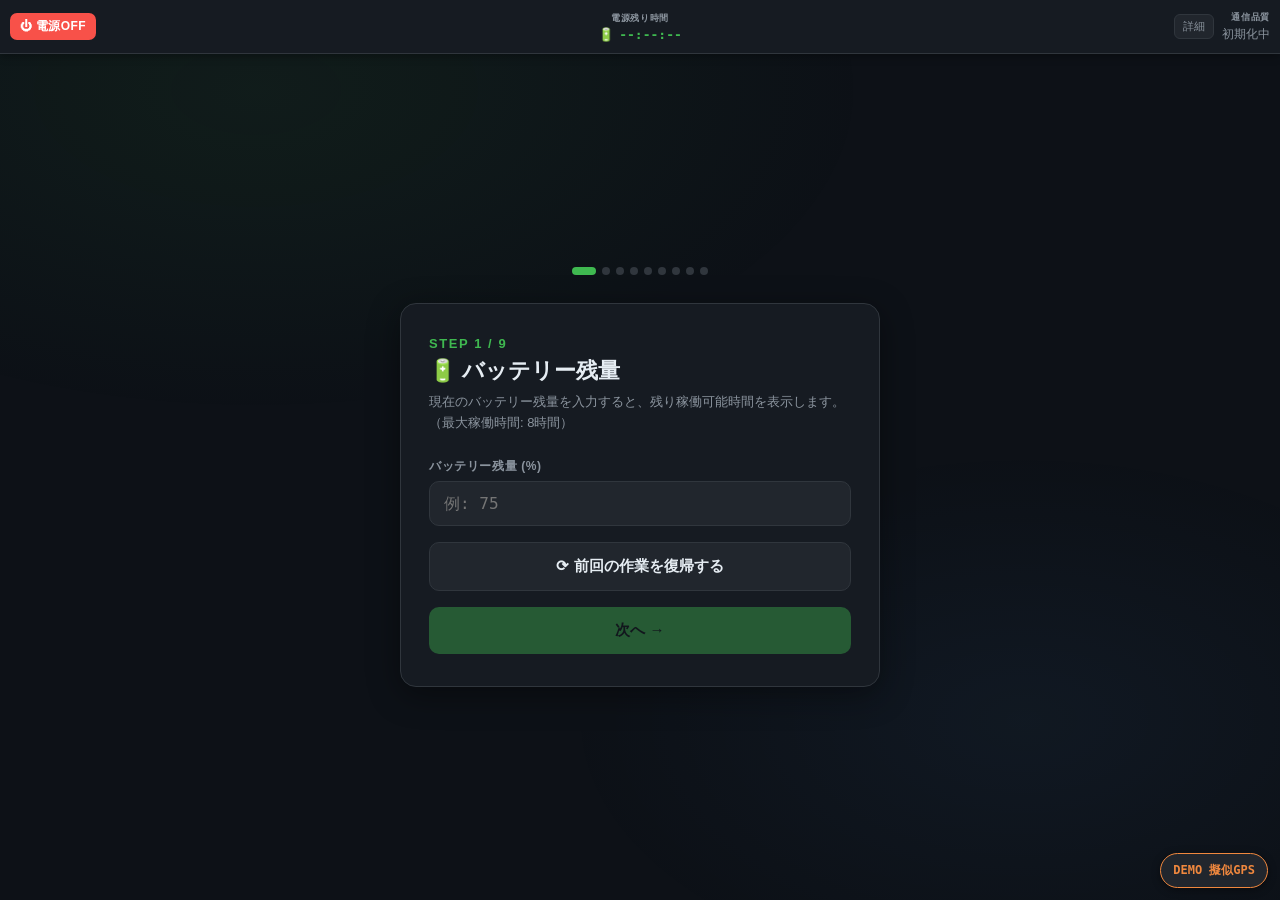
==== commit 4184420d: "到達半径を選ぶSTEP7を追加（デフォルト10cm、計画ファイル読込時も選択可） Co-Authored-By: Claude Opus 5.5 <noreply@anthropic.com>" ====
--- a/docs/index.html
+++ b/docs/index.html
@@ -473,7 +473,7 @@
 <div class="screen active" id="screen-1">
   <div class="step-indicator" id="steps-1"></div>
   <div class="card">
-    <div class="screen-title">Step 1 / 8</div>
+    <div class="screen-title">Step 1 / 9</div>
     <h2>🔋 バッテリー残量</h2>
     <p class="screen-desc">現在のバッテリー残量を入力すると、残り稼働可能時間を表示します。（最大稼働時間: 8時間）</p>
 
@@ -501,7 +501,7 @@
   <div class="step-indicator" id="steps-2"></div>
   <div class="card">
     <button class="btn-back" onclick="goToScreen(1)">← 前の画面へ</button>
-    <div class="screen-title">Step 2 / 8</div>
+    <div class="screen-title">Step 2 / 9</div>
     <h2>🧭 コンパス許可</h2>
     <p class="screen-desc">方向矢印表示のため、デバイスのコンパス（方位センサー）へのアクセスを許可してください。</p>
 
@@ -519,7 +519,7 @@
   <div class="step-indicator" id="steps-3"></div>
   <div class="card">
     <button class="btn-back" onclick="goToScreen(2)">← 前の画面へ</button>
-    <div class="screen-title">Step 3 / 8</div>
+    <div class="screen-title">Step 3 / 9</div>
     <h2>📡 現在地の取得</h2>
     <p class="screen-desc">GNSSレシーバーからの位置情報の受信を開始します。</p>
 
@@ -540,7 +540,7 @@
   <div class="step-indicator" id="steps-4"></div>
   <div class="card">
     <button class="btn-back" onclick="goToScreen(3)">← 前の画面へ</button>
-    <div class="screen-title">Step 4 / 8</div>
+    <div class="screen-title">Step 4 / 9</div>
     <h2>📍 基準点（CP）の設定</h2>
     <p class="screen-desc">植林の基準となる地点を設定します。</p>
 
@@ -609,7 +609,7 @@
   <div class="step-indicator" id="steps-5"></div>
   <div class="card">
     <button class="btn-back" onclick="goToScreen(4)">← 前の画面へ</button>
-    <div class="screen-title">Step 5 / 8</div>
+    <div class="screen-title">Step 5 / 9</div>
     <h2>🌲 植林パラメータ</h2>
     <p class="screen-desc">植林間隔と本数を指定してください。</p>
 
@@ -656,7 +656,7 @@
   <div class="step-indicator" id="steps-6"></div>
   <div class="card">
     <button class="btn-back" onclick="goToScreen(5)">← 前の画面へ</button>
-    <div class="screen-title">Step 6 / 8</div>
+    <div class="screen-title">Step 6 / 9</div>
     <h2>🧭 方位角の指定</h2>
     <p class="screen-desc">植林ポイントを配置する方向（方位角）を決定します。</p>
 
@@ -708,15 +708,43 @@
 </div>
 </div>
 
-<!-- ========== SCREEN 7: NAVIGATION ========== -->
-<div class="screen" id="screen-7" style="gap:0; padding:16px 20px 32px; justify-content:space-between;">
+<!-- ========== SCREEN 7: ARRIVAL RADIUS ========== -->
+<div class="screen" id="screen-7">
   <div class="step-indicator" id="steps-7"></div>
+  <div class="card">
+    <button class="btn-back" onclick="goToScreen(radiusBackScreen)">← 前の画面へ</button>
+    <div class="screen-title">Step 7 / 9</div>
+    <h2>🎯 到達半径の指定</h2>
+    <p class="screen-desc">目標地点からこの距離以内に入ったら「到着」と判定します。</p>
+
+    <div class="field">
+      <label>到達半径 (cm)</label>
+      <input type="number" id="arrival_radius_cm" min="1" step="1" value="10" inputmode="decimal">
+    </div>
+    <div class="nav-row" style="margin-bottom:8px;">
+      <button class="btn btn-secondary" style="margin-top:0;" onclick="setArrivalRadiusPreset(10)">10 cm</button>
+      <button class="btn btn-secondary" style="margin-top:0;" onclick="setArrivalRadiusPreset(30)">30 cm</button>
+      <button class="btn btn-secondary" style="margin-top:0;" onclick="setArrivalRadiusPreset(100)">1 m</button>
+    </div>
+
+    <div id="radius-status" class="info-box hidden"></div>
+
+    <button class="btn btn-primary" onclick="applyArrivalRadius()" style="margin-top:8px;">
+      ナビ開始 →
+    </button>
+</div>
+</div>
+
+<!-- ========== SCREEN 8: NAVIGATION ========== -->
+<div class="screen" id="screen-8" style="gap:0; padding:16px 20px 32px; justify-content:space-between;">
+  <div class="step-indicator" id="steps-8"></div>
 
   <!-- 矢印 + 距離(cm) -->
   <div style="display:flex; flex-direction:column; align-items:center; flex:1; justify-content:center; gap:10px;">
     <canvas id="direction-arrow" width="220" height="220"></canvas>
     <div id="nav-dist-cm" style="font-size:52px; font-weight:700; font-family:'DM Mono',monospace; color:var(--accent); line-height:1;">--</div>
     <div style="font-size:14px; color:var(--text2); letter-spacing:.05em;">cm</div>
+    <div id="nav-radius" style="font-size:12px; color:var(--text2);">到達半径 10 cm</div>
   </div>
 
   <!-- 進捗 -->
@@ -737,17 +765,17 @@
   </div>
 
   <!-- 完了 -->
-  <button class="btn btn-primary" id="btn-7-next" onclick="goToScreen(8)" disabled style="width:100%; max-width:400px; margin:0 auto; display:block;">
+  <button class="btn btn-primary" id="btn-8-next" onclick="goToScreen(9)" disabled style="width:100%; max-width:400px; margin:0 auto; display:block;">
     完了
   </button>
 </div>
 
-<!-- ========== SCREEN 8: FINISH ========== -->
-<div class="screen" id="screen-8">
-  <div class="step-indicator" id="steps-8"></div>
+<!-- ========== SCREEN 9: FINISH ========== -->
+<div class="screen" id="screen-9">
+  <div class="step-indicator" id="steps-9"></div>
   <div class="card">
-    <button class="btn-back" onclick="goToScreen(7)">← 前の画面へ</button>
-    <div class="screen-title">Step 8 / 8</div>
+    <button class="btn-back" onclick="goToScreen(8)">← 前の画面へ</button>
+    <div class="screen-title">Step 9 / 9</div>
     <h2>🎉 作業完了</h2>
     <p class="screen-desc">すべての植林ポイントへの誘導が完了しました。到着ログをダウンロードできます。</p>
 
@@ -864,7 +892,7 @@
 <!-- ========== HIDDEN FORM FIELDS (used by script.js logic) ========== -->
 <!-- shape is fixed to "tree" -->
 <input type="hidden" id="shape" value="tree">
-<!-- threshold fixed to high precision -->
+<!-- 到達判定の閾値は STEP7 で指定（arrival_radius_cm）。この値は使っていない -->
 <input type="hidden" id="threshold-selector" value="high">
 
 <script>
@@ -884,7 +912,7 @@
 
 // ===== STEP DOTS =====
 function renderStepDots() {
-  const total = 8;
+  const total = 9;
   for (let s = 1; s <= total; s++) {
     const el = document.getElementById(`steps-${s}`);
     if (!el) continue;
@@ -902,8 +930,8 @@
   const prev = document.getElementById(`screen-${currentScreen}`);
   const next = document.getElementById(`screen-${n}`);
   if (!next) return;
-  // STEP7 を離れるときは電力モニタのポーリングを止める
-  if (currentScreen === 7 && n !== 7 && typeof stopPowerMonitor === 'function') {
+  // STEP8（ナビ）を離れるときは電力モニタのポーリングを止める
+  if (currentScreen === 8 && n !== 8 && typeof stopPowerMonitor === 'function') {
     stopPowerMonitor();
   }
   prev.classList.remove('active');
@@ -918,10 +946,10 @@
 
   document.getElementById('distance').style.display = 'none';
 
-  if (n === 7) {
+  if (n === 8) {
     startNavigation();
   }
-  if (n === 8) {
+  if (n === 9) {
     renderFinishScreen();
   }
 }
@@ -1032,6 +1060,13 @@
     reached = s.reached || new Array(corners.length).fill(false);
   }
 
+  // Restore arrival radius
+  if (s.arrivalRadiusCm) {
+    document.getElementById('arrival_radius_cm').value = s.arrivalRadiusCm;
+    setArrivalThreshold(s.arrivalRadiusCm);
+  }
+  if (s.radiusBackScreen) radiusBackScreen = s.radiusBackScreen;
+
   // Restore arrival logs
   if (s.arrivalLogs && Array.isArray(s.arrivalLogs)) {
     arrivalLogs = s.arrivalLogs;
@@ -1048,8 +1083,8 @@
 
   setTimeout(() => {
     goToScreen(Math.max(2, s.currentScreen));
-    if (s.currentScreen >= 7) {
-      document.getElementById('btn-7-next').disabled = nextPointIndex >= corners.length;
+    if (s.currentScreen >= 8) {
+      document.getElementById('btn-8-next').disabled = nextPointIndex >= corners.length;
       updateNavProgress();
       updateNavButtons();
     }
@@ -1072,7 +1107,6 @@
 function ensureGnssWatching() {
   if (gnssStarted) return;
   gnssStarted = true;
-  currentDistanceThreshold = 0.1;
   startWatching();
 }
 
@@ -1147,7 +1181,8 @@
   nextPointIndex = 0;
   reached = new Array(corners.length).fill(false);
   arrivalLogs = [];
-  saveSession({ corners, nextPointIndex, reached, arrivalLogs, planName: plot.name });
+  radiusBackScreen = 4;
+  saveSession({ corners, nextPointIndex, reached, arrivalLogs, planName: plot.name, radiusBackScreen });
 
   // コンパス・GNSS は Step 2〜3 で開始済み。念のため GNSS だけ未開始なら開始する
   ensureGnssWatching();
@@ -1196,9 +1231,6 @@
   if (gnssStarted) return;
   gnssStarted = true;
 
-  // fixed threshold = high precision
-  currentDistanceThreshold = 0.1;
-
   const statusEl = document.getElementById('gnss-start-status');
   const liveEl = document.getElementById('gnss-live');
   const btn = document.getElementById('btn-start-gnss');
@@ -1508,7 +1540,8 @@
     nextPointIndex = 0;
     reached = new Array(corners.length).fill(false);
 
-    saveSession({ corners, nextPointIndex: 0, reached });
+    radiusBackScreen = 6;
+    saveSession({ corners, nextPointIndex: 0, reached, radiusBackScreen });
 
     statusEl.className = 'info-box success';
     statusEl.textContent = `✓ ${corners.length} ポイントを算出しました`;
@@ -1525,6 +1558,37 @@
   });
 }
 
+// ===== ARRIVAL RADIUS (STEP7) =====
+// 計画ファイル読込（STEP4）と通常計算（STEP6）の両方から来るので、戻り先を覚えておく
+let radiusBackScreen = 6;
+
+function setArrivalThreshold(cm) {
+  currentDistanceThreshold = cm / 100;
+  document.getElementById('nav-radius').textContent = `到達半径 ${cm} cm`;
+}
+
+function setArrivalRadiusPreset(cm) {
+  document.getElementById('arrival_radius_cm').value = cm;
+}
+
+function applyArrivalRadius() {
+  const input = document.getElementById('arrival_radius_cm');
+  const statusEl = document.getElementById('radius-status');
+  const cm = parseFloat(input.value);
+  if (!Number.isFinite(cm) || cm < 1) {
+    input.classList.add('input-error');
+    statusEl.classList.remove('hidden');
+    statusEl.className = 'info-box error';
+    statusEl.textContent = '✕ 1 cm 以上の値を入力してください';
+    return;
+  }
+  input.classList.remove('input-error');
+  statusEl.classList.add('hidden');
+  setArrivalThreshold(cm);
+  saveSession({ arrivalRadiusCm: cm });
+  goToScreen(8);
+}
+
 // ===== NAVIGATION SCREEN =====
 function startNavigation() {
   updateNavProgress();
@@ -1538,7 +1602,7 @@
   document.getElementById('nav-progress-text').textContent = `${done} / ${total}`;
   document.getElementById('nav-progress-bar').style.width = total > 0 ? `${(done/total)*100}%` : '0%';
   if (done >= total && total > 0) {
-    document.getElementById('btn-7-next').disabled = false;
+    document.getElementById('btn-8-next').disabled = false;
   }
 }
 
@@ -1628,7 +1692,7 @@
 </script>
 
 <!-- Original script.js (logic preserved) -->
-<script src="script.js?v=5"></script>
+<script src="script.js?v=6"></script>
 
 <script>
 // ===== PATCH: override/extend script.js functions to work with new UI =====
@@ -1666,8 +1730,8 @@
   _origUpdateNext && _origUpdateNext();
   if (nextPointIndex >= corners.length && corners.length > 0) {
     updateNavProgress();
-    document.getElementById('btn-7-next').disabled = false;
-    setTimeout(() => goToScreen(8), 800);
+    document.getElementById('btn-8-next').disabled = false;
+    setTimeout(() => goToScreen(9), 800);
   }
 };
 
@@ -1678,7 +1742,7 @@
   updateNavProgress();
   saveSession({ nextPointIndex, reached });
   if (nextPointIndex >= corners.length && corners.length > 0) {
-    setTimeout(() => goToScreen(8), 800);
+    setTimeout(() => goToScreen(9), 800);
   }
 };
 
@@ -1764,7 +1828,7 @@
     const mode = loc.mode;
     let label = '--', color = '#8b949e';
     if (mode === 1 || gga === 0) { label = '初期化中 (Q:' + gga + ')'; color = '#9ca3af'; }
-    else if (gga === 4)          { label = '安定 (Q:4)';   color = '#3fb950'; }
+    else if (gga === 3)          { label = '安定 (Q:3)';   color = '#3fb950'; }  // gpsd STATUS_RTK_FIX
     else if (gga !== undefined)  { label = `不安定 (Q:${gga})`; color = '#f0883e'; }
     fixEl.innerHTML = `<span style="color:${color}">${label}</span>`;
   }
@@ -1895,7 +1959,7 @@
   _origStW2 && _origStW2();
 };
 
-// STEP7 表示時フック
+// STEP8 表示時フック
 const _origStartNav = window.startNavigation;
 window.startNavigation = function() {
   debugLog('=== startNavigation() ===', '#f0883e');
@@ -1938,7 +2002,7 @@
   });
 }
 
-// STEP7表示中は1秒ごとに更新
+// STEP8表示中は1秒ごとに更新
 function startPowerMonitor() {
   if (_powerMonitorInterval) return;
   updatePowerMonitor();
@@ -1969,7 +2033,7 @@
   }
 };
 
-// updateDistanceAndAzimuth: screen-7のcm表示・緯度経度表示も更新
+// updateDistanceAndAzimuth: screen-8のcm表示・緯度経度表示も更新
 const _origUpdateDA = window.updateDistanceAndAzimuth;
 window.updateDistanceAndAzimuth = function(idx, data) {
   _origUpdateDA(idx, data);
